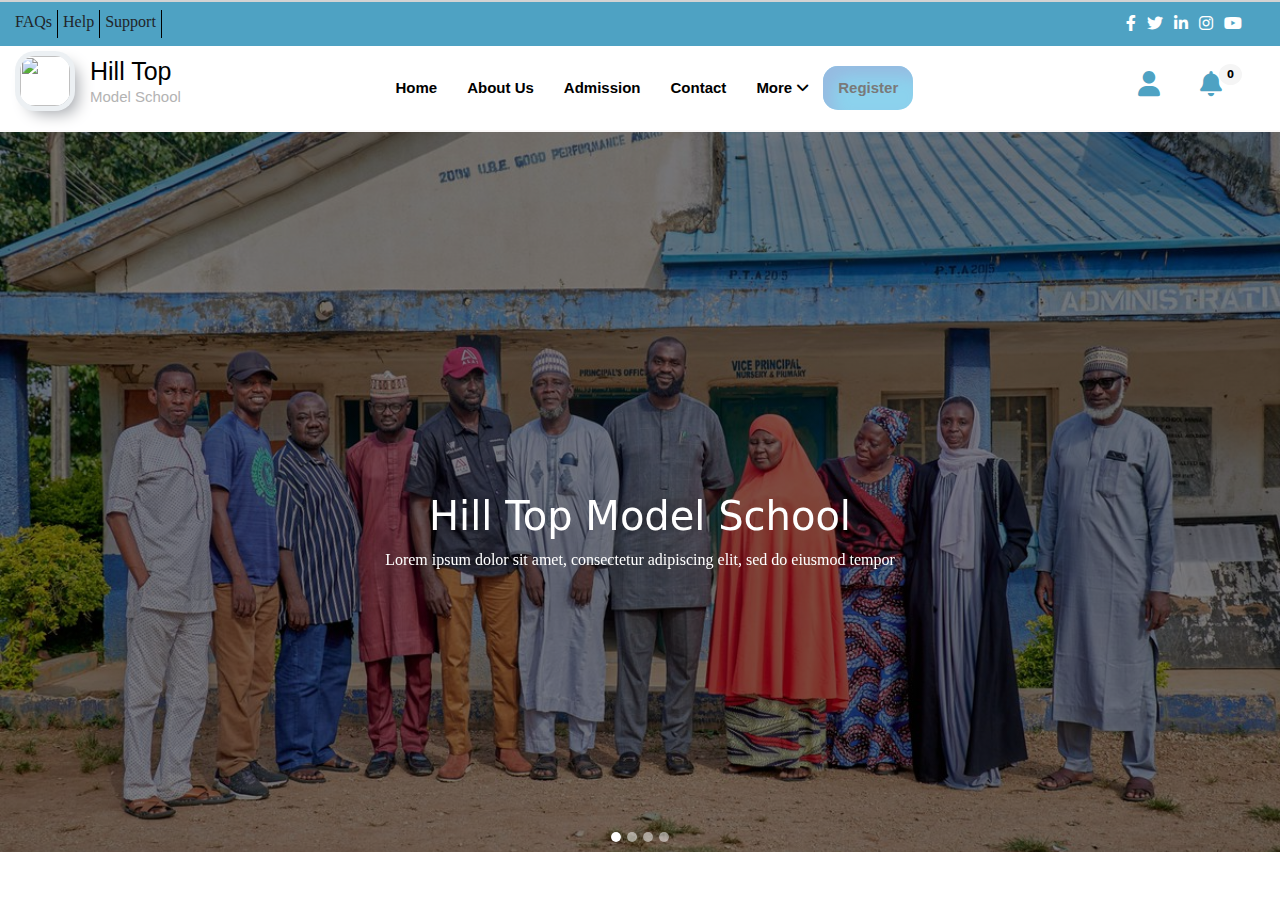
==== index.html @ 5f26319a "new commit" ====
<!DOCTYPE html>
<html lang="en">
  <head>
    <meta charset="UTF-8" />
    <meta name="viewport" content="width=device-width, initial-scale=1.0" />
    <link rel="stylesheet" href="./css/bootstrap.min.css">
    <link rel="stylesheet" href="./css/all.min.css">
    <link rel="stylesheet" href="./css/style.css" />

    <title>School Website</title>
  </head>
  <body>
    <body id="top">
        <div class="whole-container">
        <div class="header">
            <p>FAQs</p>
            <p>Help</p> 
            <p>Support</p>
            <div class="icons" style="float:right;">
                <i class="fa-brands fa-facebook-f"></i>
                <i class="fa-brands fa-twitter"></i>
                <i class="fa-brands fa-linkedin-in"></i>
                <i class="fa-brands fa-instagram"></i>
                <i class="fa-brands fa-youtube"></i>
                </div>
        </div>
        <nav id="main-nav-wrap">
            <label><img src="./img/images.jpeg" alt="">
               <div> 
                <h3>Hill Top</h3>
                <p>Model School</p>
            </div>
            </label>
            <div class="nav-links" Id="checkmenu">
                <ul>
                        <i class="fa fa-times" onclick ="hideMenu()"></i>          
                    <li class="current"><a href="#intro" class="smoothscroll">Home</a></li>
                    <li><a href="#about" class="smoothscroll">About Us</a></li>
                    <li><a href="#gallery" class="smoothscroll">Admission</a></li>
                        <li><a href="#contact" class="smoothscroll">Contact</a></li>
                        <div class="dropdown2">
                            <li><a href="#contact" class="smoothscroll">More<span><i class="fa-solid fa-angle-down"></i></span></a></li>
                            <div class="dropdown2-content">
                            <li><a href="#appointment" class="smoothscroll">Upades</a></li>
                            <li><a href="#department" class="smoothscroll">Academics</a></li>
                            <li><a href="#doctors" class="smoothscroll">Results</a></li>
                            </div>
                            </div>
                        <button class="register"><a href="./register.html">Register</a></button>
                </ul>
                </div>
                <div class="nav-icons">
                    <a href=""><i class="fa-solid fa-user"></i></a>
                    <a href="cart2.html"><i class="fa-solid fa-bell"></i>
                      <span class="notification">0</span>
                    </a>
                  </div>
            <i class="fa fa-bars" onclick ="showMenu()"></i>
        </nav>
    </div>

    <div id="carouselExampleIndicators" class="carousel slide" data-bs-ride="carousel">
        <div class="carousel-indicators">
			<button type="button" data-bs-target="#carouselExampleIndicators" data-bs-slide-to="0" class="active"
				aria-current="true" aria-label="Slide 1"></button>
			<button type="button" data-bs-target="#carouselExampleIndicators" data-bs-slide-to="1"
				aria-label="Slide 2"></button>
			<button type="button" data-bs-target="#carouselExampleIndicators" data-bs-slide-to="2"
				aria-label="Slide 3"></button>
			<button type="button" data-bs-target="#carouselExampleIndicators" data-bs-slide-to="3"
				aria-label="Slide 4"></button>
		</div>
        <div class="carousel-inner">
            <div class="carousel-item carousel-item1 active max-auto">
                <div class="carousel-text">
                    <h1>Hill Top Model School</h1>
                    <p>Lorem ipsum dolor sit amet, consectetur adipiscing elit, sed do eiusmod tempor</p>
                </div>
            </div>
            <div class="carousel-item carousel-item2">
                <div class="carousel-text">
                    <h1>Hill Top Model School</h1>
                    <p>Lorem ipsum dolor sit amet, consectetur adipiscing elit, sed do eiusmod tempor</p>
                </div>
            </div>
            <div class="carousel-item carousel-item3">
                <div class="carousel-text">
                    <h1>Hill Top Model School</h1>
                    <p>Lorem ipsum dolor sit amet, consectetur adipiscing elit, sed do eiusmod tempor</p>
                </div>
            </div>
            <div class="carousel-item carousel-item4">
                <div class="carousel-text">
                <h1>Hill Top Model School</h1>
                <p>Lorem ipsum dolor sit amet, consectetur adipiscing elit, sed do eiusmod tempor</p>
            </div>
            </div>
        </div>
    </div>
    
    <script src="./JS/script.js"></script>
    <script src="./JS/bootstrap.bundle.min.js"></script>
  </body>
</html>
---- css/style.css ----
* {
    margin: 0;
    padding: 0;
  }
  a {
    text-decoration: none;
  }
  button {
    cursor: pointer;
  }
  p {
    font-family: "Fraunces";
  }
  .whole-container {
    position: sticky;
    top: 0;
    z-index: 1;
  }
  .header {
    background-color: rgb(78, 162, 195);
    display: flex;
    padding-left: 10px;
    border-top: 2px solid lightgrey;
    justify-content: space-between;
  }
  .icons {
    flex: 1;
    text-align: right;
    padding: 10px 35px;
  }
  .icons i {
    padding: 0 3px;
    color: white;
  }
  .header p {
    border-right: 1px solid black;
    margin: 8px 0;
    padding: 0 5px;
  }
  nav {
    padding: 10px 20px 0 20px;
    background-color: #ffffff;
    display: flex;
    z-index: -1;
    justify-content: space-between;
    border-bottom: 2px solid rgba(249, 247, 247, 0.692);
  }
  .nav-icons a span {
    background-color: whitesmoke;
    padding: 5px 8px;
    border-radius: 50%;
    color: black;
    font-size: 10px;
    font-weight: 700;
    position: relative;
    top: -15px;
    left: -18px;
  }
  .nav-icons i {
    padding: 0 0 9px 15px;
    margin: 15px 10px;
    font-size: 25px;
    color: whitesmoke;
  }
  label {
    display: flex;
    gap: 20px;
  }
  label img {
    width: 50px;
    height: 50px;
    border-radius: 15px;
    box-shadow: 0 0 0 5px #ecf0f3, 8px 8px 15px #a7aaaf;
  }
  label h3 {
    color: black;
    font-size: 25px;
    font-family: "Segoe UI", Tahoma, Geneva, Verdana, sans-serif;
    margin: 0;
  }
  label p {
    color: #b3b3b3;
    font-size: 15px;
    margin: 0;
    padding: 0;
    font-family: "Gill Sans", "Gill Sans MT", Calibri, "Trebuchet MS", sans-serif;
  }
  .nav-links {
    padding: 20px 30px;
  }
  .nav-links ul {
    margin: 0;
    padding: 0 0px;
    display: flex;
  }
  .nav-links ul li {
    list-style: none;
    padding: 0px 15px;
  }
  .nav-links ul li a {
    text-decoration: none;
    color: black;
    font-family: "Trebuchet MS", "Lucida Sans Unicode", "Lucida Grande",
      "Lucida Sans", Arial, sans-serif;
    font-weight: 600;
    font-size: 15px;
    transition: all 0.5s;
    cursor: pointer;
  }
  .nav-links ul li a:hover {
    border-radius: 25px;
    box-shadow: inset 8px 8px 8px #cbced1, inset -8px -8px 8px #fff;
    color: black;
    padding: 8px 15px;
  }
  .nav-links ul li a .fa-angle-down {
    padding-left: 5px;
  }
  
  .dropdown2 {
    position: relative;
    display: inline-block;
  }
  
  .dropdown2-content {
    display: none;
    position: absolute;
    background-color: whitesmoke;
    min-width: 135px;
    box-shadow: 0px 8px 16px 0px rgba(0, 0, 0, 0.2);
    padding: 12px 0;
    z-index: 10;
  }
  .dropdown2-content li {
    border: none;
  }
  .dropdown2-content li:hover {
    background-color: rgb(236, 234, 234);
  }
  .nav-links ul .dropdown2-content li {
    padding: 8px;
  }
  .nav-links ul .dropdown2-content li a:hover {
    border-radius: 0;
    border: 0;
    box-shadow: none;
    padding: 0;
    margin: 0;
  }
  .dropdown2:hover .dropdown2-content {
    display: block;
  }
  
  .nav-links button {
    border: none;
    outline: none;
    padding: 10px 15px;
    margin: -10px 0 0 auto;
    border-radius: 15px;
    background-color: rgb(140, 210, 237);
    box-shadow: inset 10px 10px 15px #96bbe1;
    transition: all 0.5s;
  }
  .nav-links button a {
    font-weight: 700;
    font-family: "Segoe UI", Tahoma, Geneva, Verdana, sans-serif;
    color: #7a7979;
    text-align: center;
    text-decoration: none;
    font-size: 15px;
  }
  .nav-links button:hover {
    border-radius: 15px;
    box-shadow: inset 8px 8px 8px #cbced1, inset -8px -8px 8px #fff;
  }
  .nav-links button a:hover {
    color: black;
  }
  .nav-links ul li a.active {
    border-radius: 25px;
    box-shadow: inset 8px 8px 8px #cbced1, inset -8px -8px 8px #fff;
    color: black;
    padding: 8px 15px;
  }
  .nav-links button.active {
    border-radius: 25px;
    box-shadow: inset 8px 8px 8px #cbced1, inset -8px -8px 8px #fff;
    color: black;
    padding: 8px 15px;
  }
  .nav-links button a.active {
    color: black;
  }
  .nav-icons i{
    color: rgb(78, 162, 195);
  }
  nav .fa {
    display: none;
  }
  
  @media (max-width: 1000px) {
    nav {
      padding: 20px 20px 20px 0px;
      justify-content: space-between;
    }
    nav .fa {
      display: block;
      font-size: 30px;
      padding-right: 20px;
      cursor: pointer;
    }
    .fa-times {
      text-align: left;
    }
    .nav-icons img {
      padding: 0;
      border-left: none;
      margin: 13px 10px 0 10px;
    }
    .nav-links ul {
      display: block;
      text-align: center;
    }
    .nav-links ul li {
      padding: 15px 0;
    }
    .nav-links ul li a {
      font-size: 20px;
      cursor: pointer;
    }
    .nav-links {
      position: fixed;
      background: #edf1ff;
      height: 100vh;
      width: 50vw;
      top: 0;
      right: -500px;
      text-align: left;
      z-index: 2;
      transition: 1s;
      margin: 0;
      padding-bottom: 20px;
      justify-content: center;
    }
    label {
      margin-left: 20px;
    }
    label h3 {
      font-size: 17px;
    }
    .nav-links button {
      padding: 20px 25px;
      display: block;
      margin: 30px auto;
    }
    .nav-links button a {
      font-size: 20px;
      padding: 0 25px;
    }
    label h3 {
      font-size: 19px;
    }
    label img {
      width: 35px;
      height: 35px;
      border-radius: 10px;
      box-shadow: 0 0 2px #5f5f5f, 0 0 0 5px #ecf0f3, 8px 8px 15px #a7aaaf,
        -8px -8px 15px #fff;
    }
  }
  
  @media screen and (min-width: 285px) and (max-width: 361px) {
    .nav-icons a span {
      top: -59px;
      left: 70px;
    }
  }
  
  @media screen and (min-width: 250px) and (max-width: 284px) {
    .header p {
      padding: 0 3px;
      font-size: 10px;
    }
    .icons i {
      padding: 0 3px;
      font-size: 12px;
    }
    label img {
      width: 35px;
      height: 35px;
      border-radius: 10px;
      box-shadow: 0 0 2px #5f5f5f, 0 0 0 5px #ecf0f3, 8px 8px 15px #a7aaaf,
        -8px -8px 15px #fff;
    }
    .nav-icons {
      margin: 0 0 0 10px;
    }
    .nav-icons i {
      padding: 0 5px;
      margin: 0;
      font-size: 15px;
    }
    nav .fa {
      display: block;
      font-size: 20px;
      padding-right: 20px;
      cursor: pointer;
    }
  }

.carousel-indicators{
    margin-bottom: 0;
}
.carousel-item1{
    background: linear-gradient(rgb(0, 0, 0, 0.5),rgb(0, 0, 0, 0.5) ), url("../Img/F9Kc6JLXIAAjz4d.jpg") no-repeat center;
    background-size: cover;
    height: 80vh;
}
.carousel-item2{
    background:linear-gradient(rgb(0, 0, 0, 0.5),rgb(0, 0, 0, 0.5) ), url("../Img/IMG-20220224-WA0034.jpg") center;
    background-repeat: no-repeat;
    background-size: cover;
    height: 80vh;
}
.carousel-item3{
    background:linear-gradient(rgb(0, 0, 0, 0.5),rgb(0, 0, 0, 0.5) ), url("../Img/IMG_20220224_151132_849.jpeg") no-repeat center;
    background-size: cover;
    height: 80vh;
}
.carousel-item4{
    background:linear-gradient(rgb(0, 0, 0, 0.5),rgb(0, 0, 0, 0.5) ), url("../Img/images.jpeg") no-repeat center;
    background-size: cover;
    height: 80vh;
}
.carousel-text{
    display: flex;
    flex-direction: column;
    align-items: center;
    margin-top: 40vh;
    color: white;
}
.carousel-indicators [data-bs-target] {
    border-radius: 50% !important;
    width: 10px;
    height: 10px;
    transition: opacity .1s;
    background-color: white;
}
@media(max-width:500px){
    .carousel-item1{
        height: 100%;
        text-align: center;
    }
    .carousel-item2{
      height: 100%;
      text-align: center;
    }
    .carousel-item3{
      height: 100%;
      text-align: center;
    }
    .carousel-item4{
      height: 100%;
      text-align: center;
    }
    .carousel-text{
      margin: 20vh 0 20vh 0;
    }
}
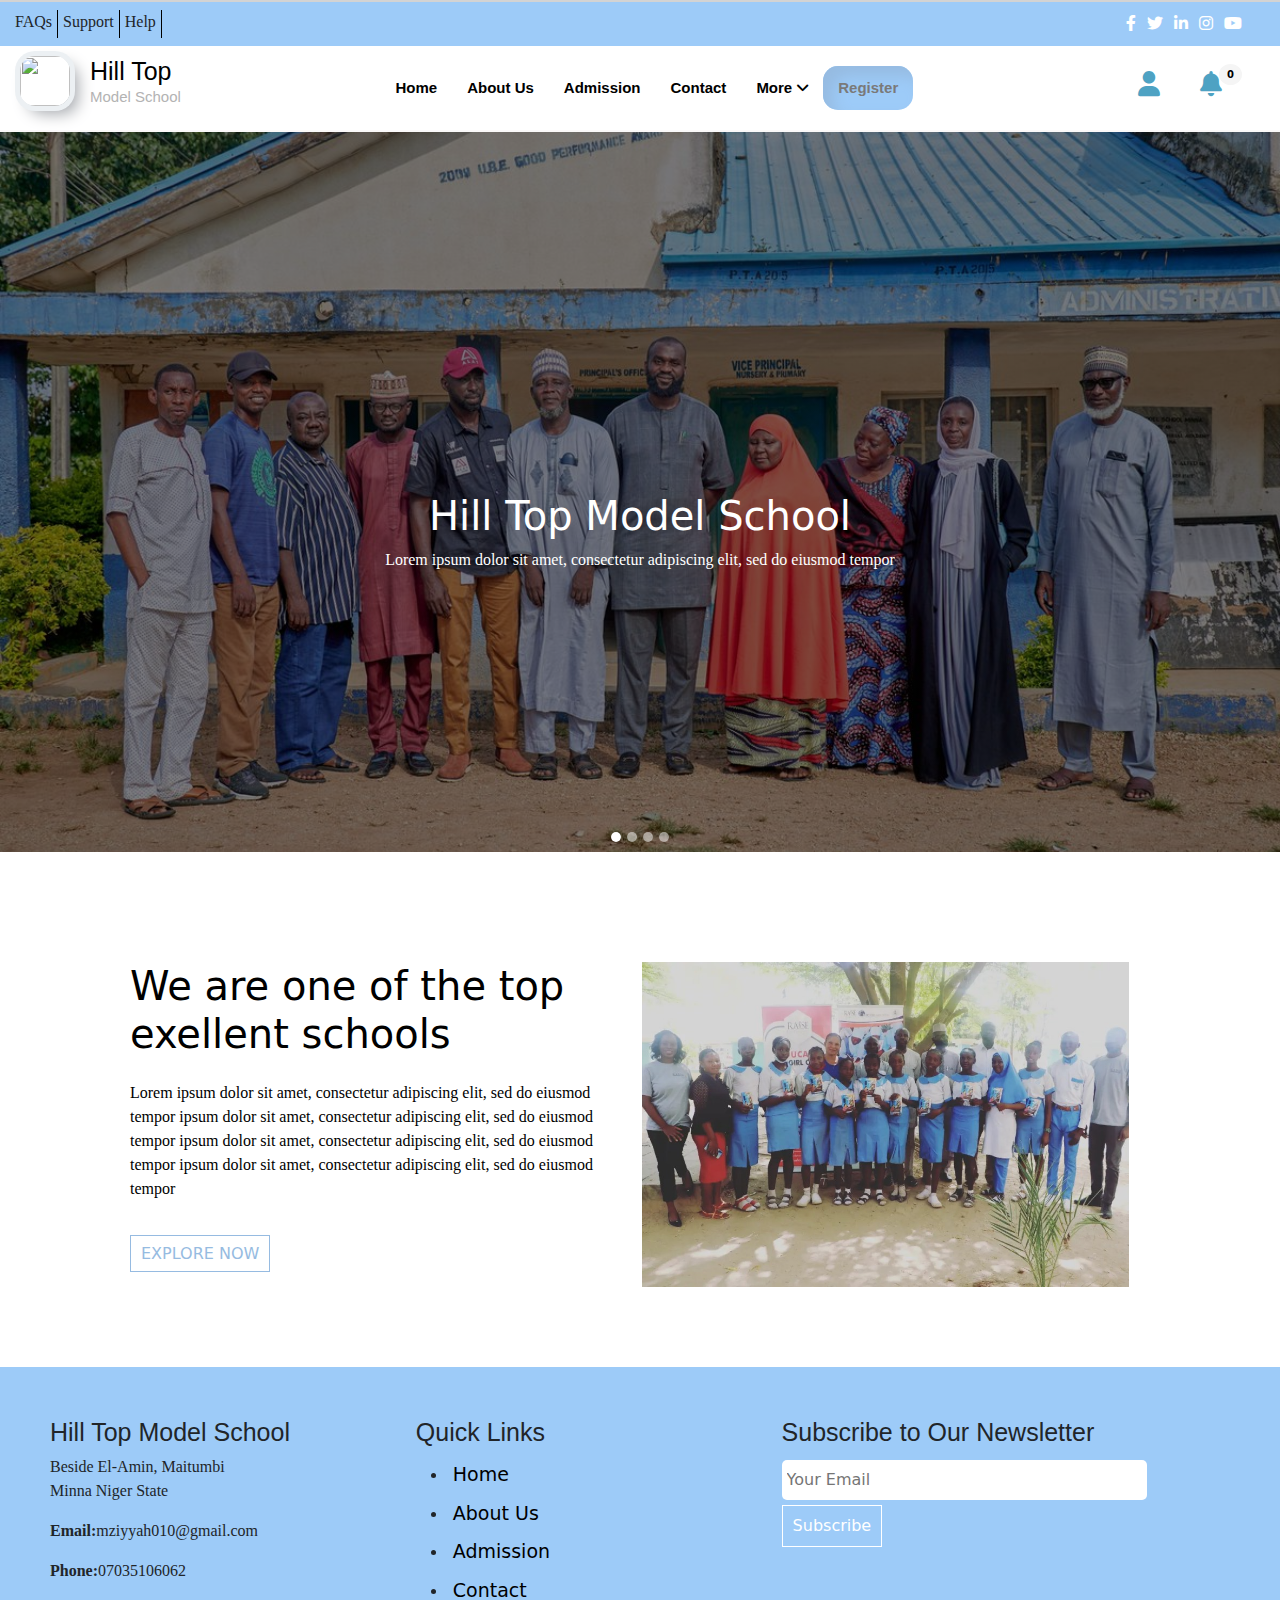
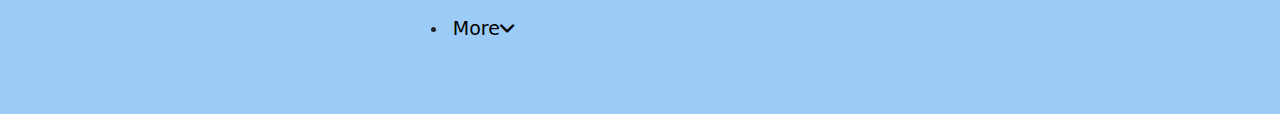
==== commit 15b9d9e4: "updated" ====
--- a/index.html
+++ b/index.html
@@ -14,8 +14,8 @@
         <div class="whole-container">
         <div class="header">
             <p>FAQs</p>
+            <p>Support</p>
             <p>Help</p> 
-            <p>Support</p>
             <div class="icons" style="float:right;">
                 <i class="fa-brands fa-facebook-f"></i>
                 <i class="fa-brands fa-twitter"></i>
@@ -33,21 +33,21 @@
             </label>
             <div class="nav-links" Id="checkmenu">
                 <ul>
-                        <i class="fa fa-times" onclick ="hideMenu()"></i>          
-                    <li class="current"><a href="#intro" class="smoothscroll">Home</a></li>
-                    <li><a href="#about" class="smoothscroll">About Us</a></li>
-                    <li><a href="#gallery" class="smoothscroll">Admission</a></li>
-                        <li><a href="#contact" class="smoothscroll">Contact</a></li>
-                        <div class="dropdown2">
-                            <li><a href="#contact" class="smoothscroll">More<span><i class="fa-solid fa-angle-down"></i></span></a></li>
-                            <div class="dropdown2-content">
-                            <li><a href="#appointment" class="smoothscroll">Upades</a></li>
-                            <li><a href="#department" class="smoothscroll">Academics</a></li>
-                            <li><a href="#doctors" class="smoothscroll">Results</a></li>
-                            </div>
-                            </div>
-                        <button class="register"><a href="./register.html">Register</a></button>
-                </ul>
+                    <i class="fa fa-times" onclick ="hideMenu()"></i>          
+                <li class="current"><a href="./index.html">Home</a></li>
+                <li><a href="./about.html">About Us</a></li>
+                <li><a href="#gallery">Admission</a></li>
+                    <li><a href="#contact">Contact</a></li>
+                    <div class="dropdown2">
+                        <li><a href="#contact">More<span><i class="fa-solid fa-angle-down"></i></span></a></li>
+                        <div class="dropdown2-content">
+                        <li><a href="#appointment">Upades</a></li>
+                        <li><a href="#department">Academics</a></li>
+                        <li><a href="#doctors">Results</a></li>
+                        </div>
+                        </div>
+                    <button class="register"><a href="./register.html">Register</a></button>
+            </ul>
                 </div>
                 <div class="nav-icons">
                     <a href=""><i class="fa-solid fa-user"></i></a>
@@ -97,7 +97,55 @@
             </div>
         </div>
     </div>
+
+            <!-------- about us content -------->
+    <div class="about-us">
+		<div class="about-col">
+			<h1>We are one of the top exellent schools</h1>
+			<p>Lorem ipsum dolor sit amet, consectetur adipiscing elit, sed do eiusmod tempor
+                ipsum dolor sit amet, consectetur adipiscing elit, sed do eiusmod tempor
+                ipsum dolor sit amet, consectetur adipiscing elit, sed do eiusmod tempor
+                ipsum dolor sit amet, consectetur adipiscing elit, sed do eiusmod tempor
+            </p>
+			<a href="" class="blue-btn">EXPLORE NOW</a>
+		</div>
+		<div class="about-col">
+			<img src="./Img/IMG_20220224_151132_849.jpeg">
+		</div>
+</div>
     
+    <!------------ Footer ------------>
+<section class="footer">
+    <div class="footer-row">
+        <h2>Hill Top Model School</h2>
+        <p>Beside El-Amin, Maitumbi <br> Minna Niger State</p>
+        <p><span>Email:</span>mziyyah010@gmail.com</p>
+        <p><span>Phone:</span>07035106062</p>
+    </div>
+    <div class="footer-row">
+        <h2>Quick Links</h2>
+        <ul>         
+        <li class="current"><a href="./index.html">Home</a></li>
+        <li><a href="./about.html">About Us</a></li>
+        <li><a href="#gallery">Admission</a></li>
+            <li><a href="#contact">Contact</a></li>
+            <div class="dropdown2">
+                <li><a href="#contact">More<span><i class="fa-solid fa-angle-down"></i></span></a></li>
+                <div class="dropdown2-content">
+                <li><a href="#appointment">Upades</a></li>
+                <li><a href="#department">Academics</a></li>
+                <li><a href="#doctors">Results</a></li>
+                </div>
+                </div>
+    </ul>
+    </div>
+    <div class="footer-row">
+        <h2>Subscribe to Our Newsletter</h2>
+        <input type="text" name="email" placeholder="Your Email"><br>
+        <button class="white-btn">Subscribe</button>
+        </div>
+</section>
+
     <script src="./JS/script.js"></script>
     <script src="./JS/bootstrap.bundle.min.js"></script>
   </body>
--- a/css/style.css
+++ b/css/style.css
@@ -1,369 +1,553 @@
 * {
+  margin: 0;
+  padding: 0;
+}
+a {
+  text-decoration: none;
+}
+button {
+  cursor: pointer;
+}
+p {
+  font-family: "Fraunces";
+}
+.whole-container {
+  position: sticky;
+  top: 0;
+  z-index: 1;
+}
+.header {
+  background-color: #9dcbf8;
+  display: flex;
+  padding-left: 10px;
+  border-top: 2px solid lightgrey;
+  justify-content: space-between;
+}
+.icons {
+  flex: 1;
+  text-align: right;
+  padding: 10px 35px;
+}
+.icons i {
+  padding: 0 3px;
+  color: white;
+}
+.header p {
+  border-right: 1px solid black;
+  margin: 8px 0;
+  padding: 0 5px;
+}
+nav {
+  padding: 10px 20px 0 20px;
+  background-color: #ffffff;
+  display: flex;
+  z-index: -1;
+  justify-content: space-between;
+  border-bottom: 2px solid rgba(249, 247, 247, 0.692);
+}
+.nav-icons a span {
+  background-color: whitesmoke;
+  padding: 5px 8px;
+  border-radius: 50%;
+  color: black;
+  font-size: 10px;
+  font-weight: 700;
+  position: relative;
+  top: -15px;
+  left: -18px;
+}
+.nav-icons i {
+  padding: 0 0 9px 15px;
+  margin: 15px 10px;
+  font-size: 25px;
+  color: whitesmoke;
+}
+label {
+  display: flex;
+  gap: 20px;
+}
+label img {
+  width: 50px;
+  height: 50px;
+  border-radius: 15px;
+  box-shadow: 0 0 0 5px #ecf0f3, 8px 8px 15px #a7aaaf;
+}
+label h3 {
+  color: black;
+  font-size: 25px;
+  font-family: "Segoe UI", Tahoma, Geneva, Verdana, sans-serif;
+  margin: 0;
+}
+label p {
+  color: #b3b3b3;
+  font-size: 15px;
+  margin: 0;
+  padding: 0;
+  font-size: 15px;
+  font-family: "Gill Sans", "Gill Sans MT", Calibri, "Trebuchet MS", sans-serif;
+}
+.nav-links {
+  padding: 20px 30px;
+}
+.nav-links ul {
+  margin: 0;
+  padding: 0 0px;
+  display: flex;
+}
+.nav-links ul li {
+  list-style: none;
+  padding: 0px 15px;
+}
+.nav-links ul li a {
+  text-decoration: none;
+  color: black;
+  font-family: "Trebuchet MS", "Lucida Sans Unicode", "Lucida Grande",
+    "Lucida Sans", Arial, sans-serif;
+  font-weight: 600;
+  font-size: 15px;
+  transition: all 0.5s;
+  cursor: pointer;
+}
+.nav-links ul li a:hover {
+  border-radius: 25px;
+  box-shadow: inset 8px 8px 8px #cbced1, inset -8px -8px 8px #fff;
+  color: black;
+  padding: 8px 15px;
+}
+.nav-links ul li a .fa-angle-down {
+  padding-left: 5px;
+}
+
+.dropdown2 {
+  position: relative;
+  display: inline-block;
+}
+
+.dropdown2-content {
+  display: none;
+  position: absolute;
+  background-color: whitesmoke;
+  min-width: 135px;
+  box-shadow: 0px 8px 16px 0px rgba(0, 0, 0, 0.2);
+  padding: 12px 0;
+  z-index: 10;
+}
+.dropdown2-content li {
+  border: none;
+}
+.dropdown2-content li:hover {
+  background-color: rgb(236, 234, 234);
+}
+.nav-links ul .dropdown2-content li {
+  padding: 8px;
+}
+.nav-links ul .dropdown2-content li a:hover {
+  border-radius: 0;
+  border: 0;
+  box-shadow: none;
+  padding: 0;
+  margin: 0;
+}
+.dropdown2:hover .dropdown2-content {
+  display: block;
+}
+
+.nav-links button {
+  border: none;
+  outline: none;
+  padding: 10px 15px;
+  margin: -10px 0 0 auto;
+  border-radius: 15px;
+  background-color: #9dcbf8;
+  box-shadow: inset 10px 10px 15px #96bbe1;
+  transition: all 0.5s;
+}
+.nav-links button a {
+  font-weight: 700;
+  font-family: "Segoe UI", Tahoma, Geneva, Verdana, sans-serif;
+  color: #7a7979;
+  text-align: center;
+  text-decoration: none;
+  font-size: 15px;
+}
+.nav-links button:hover {
+  border-radius: 15px;
+  background-color: transparent;
+  box-shadow: inset 8px 8px 8px #cbced1, inset -8px -8px 8px #fff;
+}
+.nav-links button a:hover {
+  color: black;
+}
+.nav-links ul li a.active {
+  border-radius: 25px;
+  box-shadow: inset 8px 8px 8px #cbced1, inset -8px -8px 8px #fff;
+  color: black;
+  padding: 8px 15px;
+}
+.nav-links button.active {
+  border-radius: 25px;
+  box-shadow: inset 8px 8px 8px #cbced1, inset -8px -8px 8px #fff;
+  color: black;
+  padding: 8px 15px;
+}
+.nav-links button a.active {
+  color: black;
+}
+.nav-icons i {
+  color: rgb(78, 162, 195);
+}
+nav .fa {
+  display: none;
+}
+
+@media (max-width: 1000px) {
+  nav {
+    padding: 20px 20px 20px 0px;
+    justify-content: space-between;
+  }
+  nav .fa {
+    display: block;
+    font-size: 30px;
+    padding-right: 20px;
+    cursor: pointer;
+  }
+  .fa-times {
+    text-align: left;
+  }
+  .nav-icons img {
+    padding: 0;
+    border-left: none;
+    margin: 13px 10px 0 10px;
+  }
+  .nav-links ul {
+    display: block;
+    text-align: center;
+  }
+  .nav-links ul li {
+    padding: 15px 0;
+  }
+  .nav-links ul li a {
+    font-size: 20px;
+    cursor: pointer;
+  }
+  .nav-links {
+    position: fixed;
+    background: #edf1ff;
+    height: 100vh;
+    width: 50vw;
+    top: 0;
+    right: -500px;
+    text-align: left;
+    z-index: 2;
+    transition: 1s;
     margin: 0;
-    padding: 0;
-  }
-  a {
-    text-decoration: none;
-  }
-  button {
-    cursor: pointer;
-  }
-  p {
-    font-family: "Fraunces";
-  }
-  .whole-container {
-    position: sticky;
-    top: 0;
-    z-index: 1;
-  }
-  .header {
-    background-color: rgb(78, 162, 195);
-    display: flex;
-    padding-left: 10px;
-    border-top: 2px solid lightgrey;
-    justify-content: space-between;
-  }
-  .icons {
-    flex: 1;
-    text-align: right;
-    padding: 10px 35px;
+    padding-bottom: 20px;
+    justify-content: center;
+  }
+  label p {
+    font-size: 15px;
+  }
+  label {
+    margin-left: 20px;
+  }
+  label h3 {
+    font-size: 17px;
+  }
+  .nav-links button {
+    padding: 20px 25px;
+    display: block;
+    margin: 30px auto;
+  }
+  .nav-links button a {
+    font-size: 20px;
+    padding: 0 25px;
+  }
+  label img {
+    width: 35px;
+    height: 35px;
+    border-radius: 10px;
+    box-shadow: 0 0 2px #5f5f5f, 0 0 0 5px #ecf0f3, 8px 8px 15px #a7aaaf,
+      -8px -8px 15px #fff;
+  }
+}
+
+@media screen and (min-width: 285px) and (max-width: 361px) {
+  .nav-icons a span {
+    top: -59px;
+    left: 70px;
+  }
+  label p {
+    font-size: 15px;
+  }
+}
+
+@media screen and (min-width: 250px) and (max-width: 284px) {
+  .header p {
+    padding: 0 3px;
+    font-size: 10px;
+  }
+  label p {
+    font-size: 15px;
   }
   .icons i {
     padding: 0 3px;
-    color: white;
-  }
-  .header p {
-    border-right: 1px solid black;
-    margin: 8px 0;
+    font-size: 12px;
+  }
+  label img {
+    width: 35px;
+    height: 35px;
+    border-radius: 10px;
+    box-shadow: 0 0 2px #5f5f5f, 0 0 0 5px #ecf0f3, 8px 8px 15px #a7aaaf,
+      -8px -8px 15px #fff;
+  }
+  .nav-icons {
+    margin: 0 0 0 10px;
+  }
+  .nav-icons i {
     padding: 0 5px;
-  }
-  nav {
-    padding: 10px 20px 0 20px;
-    background-color: #ffffff;
-    display: flex;
-    z-index: -1;
-    justify-content: space-between;
-    border-bottom: 2px solid rgba(249, 247, 247, 0.692);
-  }
-  .nav-icons a span {
-    background-color: whitesmoke;
-    padding: 5px 8px;
-    border-radius: 50%;
-    color: black;
-    font-size: 10px;
-    font-weight: 700;
-    position: relative;
-    top: -15px;
-    left: -18px;
-  }
-  .nav-icons i {
-    padding: 0 0 9px 15px;
-    margin: 15px 10px;
-    font-size: 25px;
-    color: whitesmoke;
-  }
-  label {
-    display: flex;
-    gap: 20px;
-  }
-  label img {
-    width: 50px;
-    height: 50px;
-    border-radius: 15px;
-    box-shadow: 0 0 0 5px #ecf0f3, 8px 8px 15px #a7aaaf;
-  }
-  label h3 {
-    color: black;
-    font-size: 25px;
-    font-family: "Segoe UI", Tahoma, Geneva, Verdana, sans-serif;
     margin: 0;
-  }
-  label p {
-    color: #b3b3b3;
     font-size: 15px;
-    margin: 0;
-    padding: 0;
-    font-family: "Gill Sans", "Gill Sans MT", Calibri, "Trebuchet MS", sans-serif;
-  }
-  .nav-links {
-    padding: 20px 30px;
-  }
-  .nav-links ul {
-    margin: 0;
-    padding: 0 0px;
-    display: flex;
-  }
-  .nav-links ul li {
-    list-style: none;
-    padding: 0px 15px;
-  }
-  .nav-links ul li a {
-    text-decoration: none;
-    color: black;
-    font-family: "Trebuchet MS", "Lucida Sans Unicode", "Lucida Grande",
-      "Lucida Sans", Arial, sans-serif;
-    font-weight: 600;
-    font-size: 15px;
-    transition: all 0.5s;
+  }
+  nav .fa {
+    display: block;
+    font-size: 20px;
+    padding-right: 20px;
     cursor: pointer;
   }
-  .nav-links ul li a:hover {
-    border-radius: 25px;
-    box-shadow: inset 8px 8px 8px #cbced1, inset -8px -8px 8px #fff;
-    color: black;
-    padding: 8px 15px;
-  }
-  .nav-links ul li a .fa-angle-down {
-    padding-left: 5px;
-  }
-  
-  .dropdown2 {
-    position: relative;
-    display: inline-block;
-  }
-  
-  .dropdown2-content {
-    display: none;
-    position: absolute;
-    background-color: whitesmoke;
-    min-width: 135px;
-    box-shadow: 0px 8px 16px 0px rgba(0, 0, 0, 0.2);
-    padding: 12px 0;
-    z-index: 10;
-  }
-  .dropdown2-content li {
-    border: none;
-  }
-  .dropdown2-content li:hover {
-    background-color: rgb(236, 234, 234);
-  }
-  .nav-links ul .dropdown2-content li {
-    padding: 8px;
-  }
-  .nav-links ul .dropdown2-content li a:hover {
-    border-radius: 0;
-    border: 0;
-    box-shadow: none;
-    padding: 0;
-    margin: 0;
-  }
-  .dropdown2:hover .dropdown2-content {
-    display: block;
-  }
-  
-  .nav-links button {
-    border: none;
-    outline: none;
-    padding: 10px 15px;
-    margin: -10px 0 0 auto;
-    border-radius: 15px;
-    background-color: rgb(140, 210, 237);
-    box-shadow: inset 10px 10px 15px #96bbe1;
-    transition: all 0.5s;
-  }
-  .nav-links button a {
-    font-weight: 700;
-    font-family: "Segoe UI", Tahoma, Geneva, Verdana, sans-serif;
-    color: #7a7979;
+}
+
+.carousel-indicators {
+  margin-bottom: 0;
+}
+.carousel-item1 {
+  background: linear-gradient(rgb(0, 0, 0, 0.5), rgb(0, 0, 0, 0.5)),
+    url("../Img/F9Kc6JLXIAAjz4d.jpg") no-repeat center;
+  background-size: cover;
+  height: 80vh;
+}
+.carousel-item2 {
+  background: linear-gradient(rgb(0, 0, 0, 0.5), rgb(0, 0, 0, 0.5)),
+    url("../Img/IMG-20220224-WA0034.jpg") center;
+  background-repeat: no-repeat;
+  background-size: cover;
+  height: 80vh;
+}
+.carousel-item3 {
+  background: linear-gradient(rgb(0, 0, 0, 0.5), rgb(0, 0, 0, 0.5)),
+    url("../Img/IMG_20220224_151132_849.jpeg") no-repeat center;
+  background-size: cover;
+  height: 80vh;
+}
+.carousel-item4 {
+  background: linear-gradient(rgb(0, 0, 0, 0.5), rgb(0, 0, 0, 0.5)),
+    url("../Img/images.jpeg") no-repeat center;
+  background-size: cover;
+  height: 80vh;
+}
+.carousel-text {
+  display: flex;
+  flex-direction: column;
+  align-items: center;
+  margin-top: 40vh;
+  color: white;
+}
+.carousel-indicators [data-bs-target] {
+  border-radius: 50% !important;
+  width: 10px;
+  height: 10px;
+  transition: opacity 0.1s;
+  background-color: white;
+}
+@media (max-width: 500px) {
+  .carousel-item1 {
+    height: 100%;
     text-align: center;
-    text-decoration: none;
-    font-size: 15px;
-  }
-  .nav-links button:hover {
-    border-radius: 15px;
-    box-shadow: inset 8px 8px 8px #cbced1, inset -8px -8px 8px #fff;
-  }
-  .nav-links button a:hover {
-    color: black;
-  }
-  .nav-links ul li a.active {
-    border-radius: 25px;
-    box-shadow: inset 8px 8px 8px #cbced1, inset -8px -8px 8px #fff;
-    color: black;
-    padding: 8px 15px;
-  }
-  .nav-links button.active {
-    border-radius: 25px;
-    box-shadow: inset 8px 8px 8px #cbced1, inset -8px -8px 8px #fff;
-    color: black;
-    padding: 8px 15px;
-  }
-  .nav-links button a.active {
-    color: black;
-  }
-  .nav-icons i{
-    color: rgb(78, 162, 195);
-  }
-  nav .fa {
-    display: none;
-  }
-  
-  @media (max-width: 1000px) {
-    nav {
-      padding: 20px 20px 20px 0px;
-      justify-content: space-between;
-    }
-    nav .fa {
-      display: block;
-      font-size: 30px;
-      padding-right: 20px;
-      cursor: pointer;
-    }
-    .fa-times {
-      text-align: left;
-    }
-    .nav-icons img {
-      padding: 0;
-      border-left: none;
-      margin: 13px 10px 0 10px;
-    }
-    .nav-links ul {
-      display: block;
-      text-align: center;
-    }
-    .nav-links ul li {
-      padding: 15px 0;
-    }
-    .nav-links ul li a {
-      font-size: 20px;
-      cursor: pointer;
-    }
-    .nav-links {
-      position: fixed;
-      background: #edf1ff;
-      height: 100vh;
-      width: 50vw;
-      top: 0;
-      right: -500px;
-      text-align: left;
-      z-index: 2;
-      transition: 1s;
-      margin: 0;
-      padding-bottom: 20px;
-      justify-content: center;
-    }
-    label {
-      margin-left: 20px;
-    }
-    label h3 {
-      font-size: 17px;
-    }
-    .nav-links button {
-      padding: 20px 25px;
-      display: block;
-      margin: 30px auto;
-    }
-    .nav-links button a {
-      font-size: 20px;
-      padding: 0 25px;
-    }
-    label h3 {
-      font-size: 19px;
-    }
-    label img {
-      width: 35px;
-      height: 35px;
-      border-radius: 10px;
-      box-shadow: 0 0 2px #5f5f5f, 0 0 0 5px #ecf0f3, 8px 8px 15px #a7aaaf,
-        -8px -8px 15px #fff;
-    }
-  }
-  
-  @media screen and (min-width: 285px) and (max-width: 361px) {
-    .nav-icons a span {
-      top: -59px;
-      left: 70px;
-    }
-  }
-  
-  @media screen and (min-width: 250px) and (max-width: 284px) {
-    .header p {
-      padding: 0 3px;
-      font-size: 10px;
-    }
-    .icons i {
-      padding: 0 3px;
-      font-size: 12px;
-    }
-    label img {
-      width: 35px;
-      height: 35px;
-      border-radius: 10px;
-      box-shadow: 0 0 2px #5f5f5f, 0 0 0 5px #ecf0f3, 8px 8px 15px #a7aaaf,
-        -8px -8px 15px #fff;
-    }
-    .nav-icons {
-      margin: 0 0 0 10px;
-    }
-    .nav-icons i {
-      padding: 0 5px;
-      margin: 0;
-      font-size: 15px;
-    }
-    nav .fa {
-      display: block;
-      font-size: 20px;
-      padding-right: 20px;
-      cursor: pointer;
-    }
-  }
-
-.carousel-indicators{
-    margin-bottom: 0;
-}
-.carousel-item1{
-    background: linear-gradient(rgb(0, 0, 0, 0.5),rgb(0, 0, 0, 0.5) ), url("../Img/F9Kc6JLXIAAjz4d.jpg") no-repeat center;
-    background-size: cover;
-    height: 80vh;
-}
-.carousel-item2{
-    background:linear-gradient(rgb(0, 0, 0, 0.5),rgb(0, 0, 0, 0.5) ), url("../Img/IMG-20220224-WA0034.jpg") center;
-    background-repeat: no-repeat;
-    background-size: cover;
-    height: 80vh;
-}
-.carousel-item3{
-    background:linear-gradient(rgb(0, 0, 0, 0.5),rgb(0, 0, 0, 0.5) ), url("../Img/IMG_20220224_151132_849.jpeg") no-repeat center;
-    background-size: cover;
-    height: 80vh;
-}
-.carousel-item4{
-    background:linear-gradient(rgb(0, 0, 0, 0.5),rgb(0, 0, 0, 0.5) ), url("../Img/images.jpeg") no-repeat center;
-    background-size: cover;
-    height: 80vh;
-}
-.carousel-text{
-    display: flex;
+  }
+  .carousel-item2 {
+    height: 100%;
+    text-align: center;
+  }
+  .carousel-item3 {
+    height: 100%;
+    text-align: center;
+  }
+  .carousel-item4 {
+    height: 100%;
+    text-align: center;
+  }
+  .carousel-text {
+    margin: 20vh 0 20vh 0;
+  }
+}
+
+/*      About Us       */
+.sub-header {
+  height: 40vh;
+  width: 100%;
+  background-image: linear-gradient(rgba(4, 9, 30, 0.7), rgba(4, 9, 30, 0.7)),
+    url(../Img/images.jpeg);
+  background-position: center;
+  background-size: cover;
+}
+.sub-header h1 {
+  padding: 50px 0;
+  color: white;
+  text-align: center;
+}
+.about-us {
+  width: 80%;
+  display: flex;
+  margin: auto;
+  padding-top: 80px;
+  padding-bottom: 50px;
+  color: black;
+  gap: 20px;
+}
+.about-col {
+  flex-basis: 48%;
+  padding: 30px 2px;
+}
+.about-col img {
+  width: 100%;
+}
+.about-col h1 {
+  padding-top: 0;
+  color: black;
+}
+.about-col p {
+  padding: 15px 0 25px;
+}
+.blue-btn {
+  border: 1px solid #96bbe1;
+  background: transparent;
+  color: #96bbe1;
+  padding: 8px 10px;
+}
+.blue-btn:hover {
+  color: white;
+}
+@media (max-width: 700px) {
+  .about-us {
     flex-direction: column;
-    align-items: center;
-    margin-top: 40vh;
-    color: white;
-}
-.carousel-indicators [data-bs-target] {
-    border-radius: 50% !important;
-    width: 10px;
-    height: 10px;
-    transition: opacity .1s;
-    background-color: white;
-}
-@media(max-width:500px){
-    .carousel-item1{
-        height: 100%;
-        text-align: center;
-    }
-    .carousel-item2{
-      height: 100%;
-      text-align: center;
-    }
-    .carousel-item3{
-      height: 100%;
-      text-align: center;
-    }
-    .carousel-item4{
-      height: 100%;
-      text-align: center;
-    }
-    .carousel-text{
-      margin: 20vh 0 20vh 0;
-    }
-}+  }
+}
+
+/*        Classes         */
+.classes {
+  text-align: center;
+}
+.classes-row {
+  display: flex;
+  margin: 20px 50px;
+}
+.classes h1 {
+  font-size: 36px;
+  font-weight: 600;
+}
+.classes p {
+  color: #777;
+  font-size: 14px;
+  font-weight: 300;
+  line-height: 22px;
+  padding: 10px;
+}
+.classes-row {
+  margin-top: 5px;
+  display: flex;
+  justify-content: space-between;
+}
+
+.classes-col {
+  flex-basis: 32%;
+  background: #9dcbf8;
+  border-radius: 10px;
+  margin-bottom: 5%;
+  padding: 20px 12px;
+  box-sizing: border-box;
+  transition: 0.5s;
+}
+.classes-col h3 {
+  text-align: center;
+  font-weight: 600;
+  margin: 10px 0;
+}
+.classes-col:hover {
+  box-shadow: 0 0 30px 0px rgba(0, 0, 0, 0.5);
+}
+@media (max-width: 700px) {
+  .classes-row {
+    flex-direction: column;
+  }
+}
+
+/*             Footer          */
+.footer {
+  display: flex;
+  padding: 50px;
+  background-color: #9dcbf8;
+}
+.footer-row {
+  flex-basis: 31%;
+}
+.footer-row h2 {
+  font-size: 25px;
+  font-family: "Trebuchet MS", "Lucida Sans Unicode", "Lucida Grande",
+    "Lucida Sans", Arial, sans-serif;
+}
+.footer-row ul li {
+  padding: 5px;
+}
+.footer-row p {
+  padding: 0px;
+}
+.footer-row p span {
+  font-style: bold;
+  font-weight: 700;
+}
+.white-btn {
+  border: 1px solid white;
+  background: transparent;
+  color: white;
+  padding: 8px 10px;
+}
+.footer-row ul li a {
+  text-decoration: none;
+  color: black;
+  font-size: 19px;
+}
+.footer input {
+  width: 100%;
+  height: 10px;
+  padding: 20px 5px;
+  margin: 5px 0;
+  border: none;
+  outline: none;
+  border-radius: 5px;
+}
+
+.footer input:focus {
+  outline: none;
+}
+
+@media screen and (min-width: 270px) and (max-width: 500px) {
+  .footer {
+    flex-direction: column;
+  }
+  .footer-row h2 {
+    font-size: 30px;
+  }
+  .footer-row {
+    flex-basis: 31%;
+    margin: 20px 0;
+  }
+}
+
+@media screen and (min-width: 500px) and (max-width: 970px) {
+  .footer-row {
+    flex-basis: 35%;
+  }
+  .footer-row ul li {
+    padding: 5px;
+    margin-left: 30px;
+  }
+}
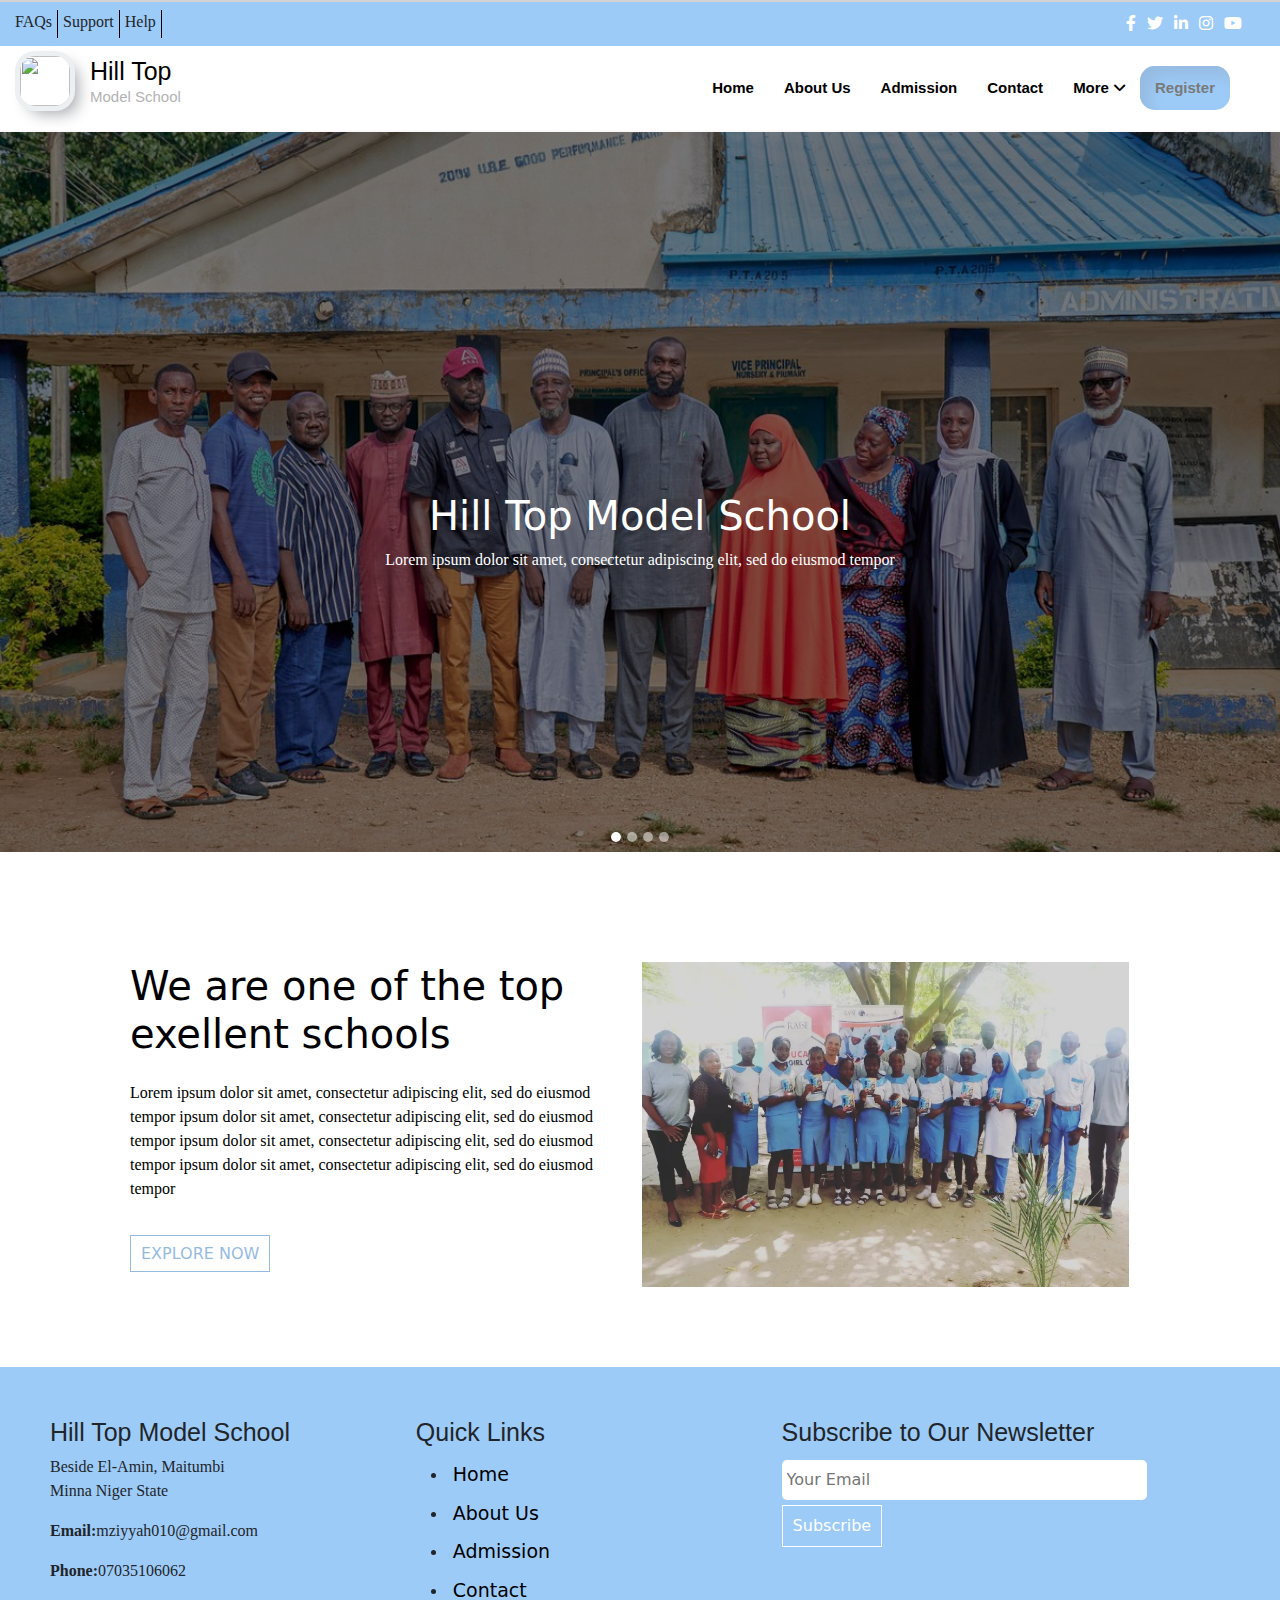
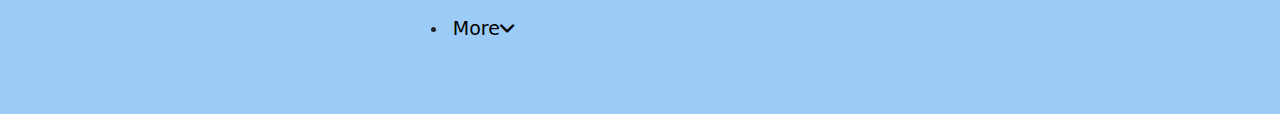
==== commit f7f754cf: "updated" ====
--- a/index.html
+++ b/index.html
@@ -49,12 +49,6 @@
                     <button class="register"><a href="./register.html">Register</a></button>
             </ul>
                 </div>
-                <div class="nav-icons">
-                    <a href=""><i class="fa-solid fa-user"></i></a>
-                    <a href="cart2.html"><i class="fa-solid fa-bell"></i>
-                      <span class="notification">0</span>
-                    </a>
-                  </div>
             <i class="fa fa-bars" onclick ="showMenu()"></i>
         </nav>
     </div>
--- a/css/style.css
+++ b/css/style.css
@@ -44,23 +44,6 @@
   z-index: -1;
   justify-content: space-between;
   border-bottom: 2px solid rgba(249, 247, 247, 0.692);
-}
-.nav-icons a span {
-  background-color: whitesmoke;
-  padding: 5px 8px;
-  border-radius: 50%;
-  color: black;
-  font-size: 10px;
-  font-weight: 700;
-  position: relative;
-  top: -15px;
-  left: -18px;
-}
-.nav-icons i {
-  padding: 0 0 9px 15px;
-  margin: 15px 10px;
-  font-size: 25px;
-  color: whitesmoke;
 }
 label {
   display: flex;
@@ -193,9 +176,6 @@
 .nav-links button a.active {
   color: black;
 }
-.nav-icons i {
-  color: rgb(78, 162, 195);
-}
 nav .fa {
   display: none;
 }
@@ -213,11 +193,6 @@
   }
   .fa-times {
     text-align: left;
-  }
-  .nav-icons img {
-    padding: 0;
-    border-left: none;
-    margin: 13px 10px 0 10px;
   }
   .nav-links ul {
     display: block;
@@ -272,10 +247,6 @@
 }
 
 @media screen and (min-width: 285px) and (max-width: 361px) {
-  .nav-icons a span {
-    top: -59px;
-    left: 70px;
-  }
   label p {
     font-size: 15px;
   }
@@ -300,14 +271,6 @@
     box-shadow: 0 0 2px #5f5f5f, 0 0 0 5px #ecf0f3, 8px 8px 15px #a7aaaf,
       -8px -8px 15px #fff;
   }
-  .nav-icons {
-    margin: 0 0 0 10px;
-  }
-  .nav-icons i {
-    padding: 0 5px;
-    margin: 0;
-    font-size: 15px;
-  }
   nav .fa {
     display: block;
     font-size: 20px;
@@ -358,7 +321,7 @@
   transition: opacity 0.1s;
   background-color: white;
 }
-@media (max-width: 500px) {
+@media (max-width: 1000px) {
   .carousel-item1 {
     height: 100%;
     text-align: center;
@@ -426,7 +389,10 @@
 .blue-btn:hover {
   color: white;
 }
-@media (max-width: 700px) {
+@media (max-width: 1000px) {
+  .sub-header {
+    height: 20vh;
+  }
   .about-us {
     flex-direction: column;
   }
@@ -474,9 +440,12 @@
 .classes-col:hover {
   box-shadow: 0 0 30px 0px rgba(0, 0, 0, 0.5);
 }
-@media (max-width: 700px) {
+@media (max-width: 1000px) {
   .classes-row {
     flex-direction: column;
+  }
+  .classes h1 {
+    padding: 20px 0;
   }
 }
 
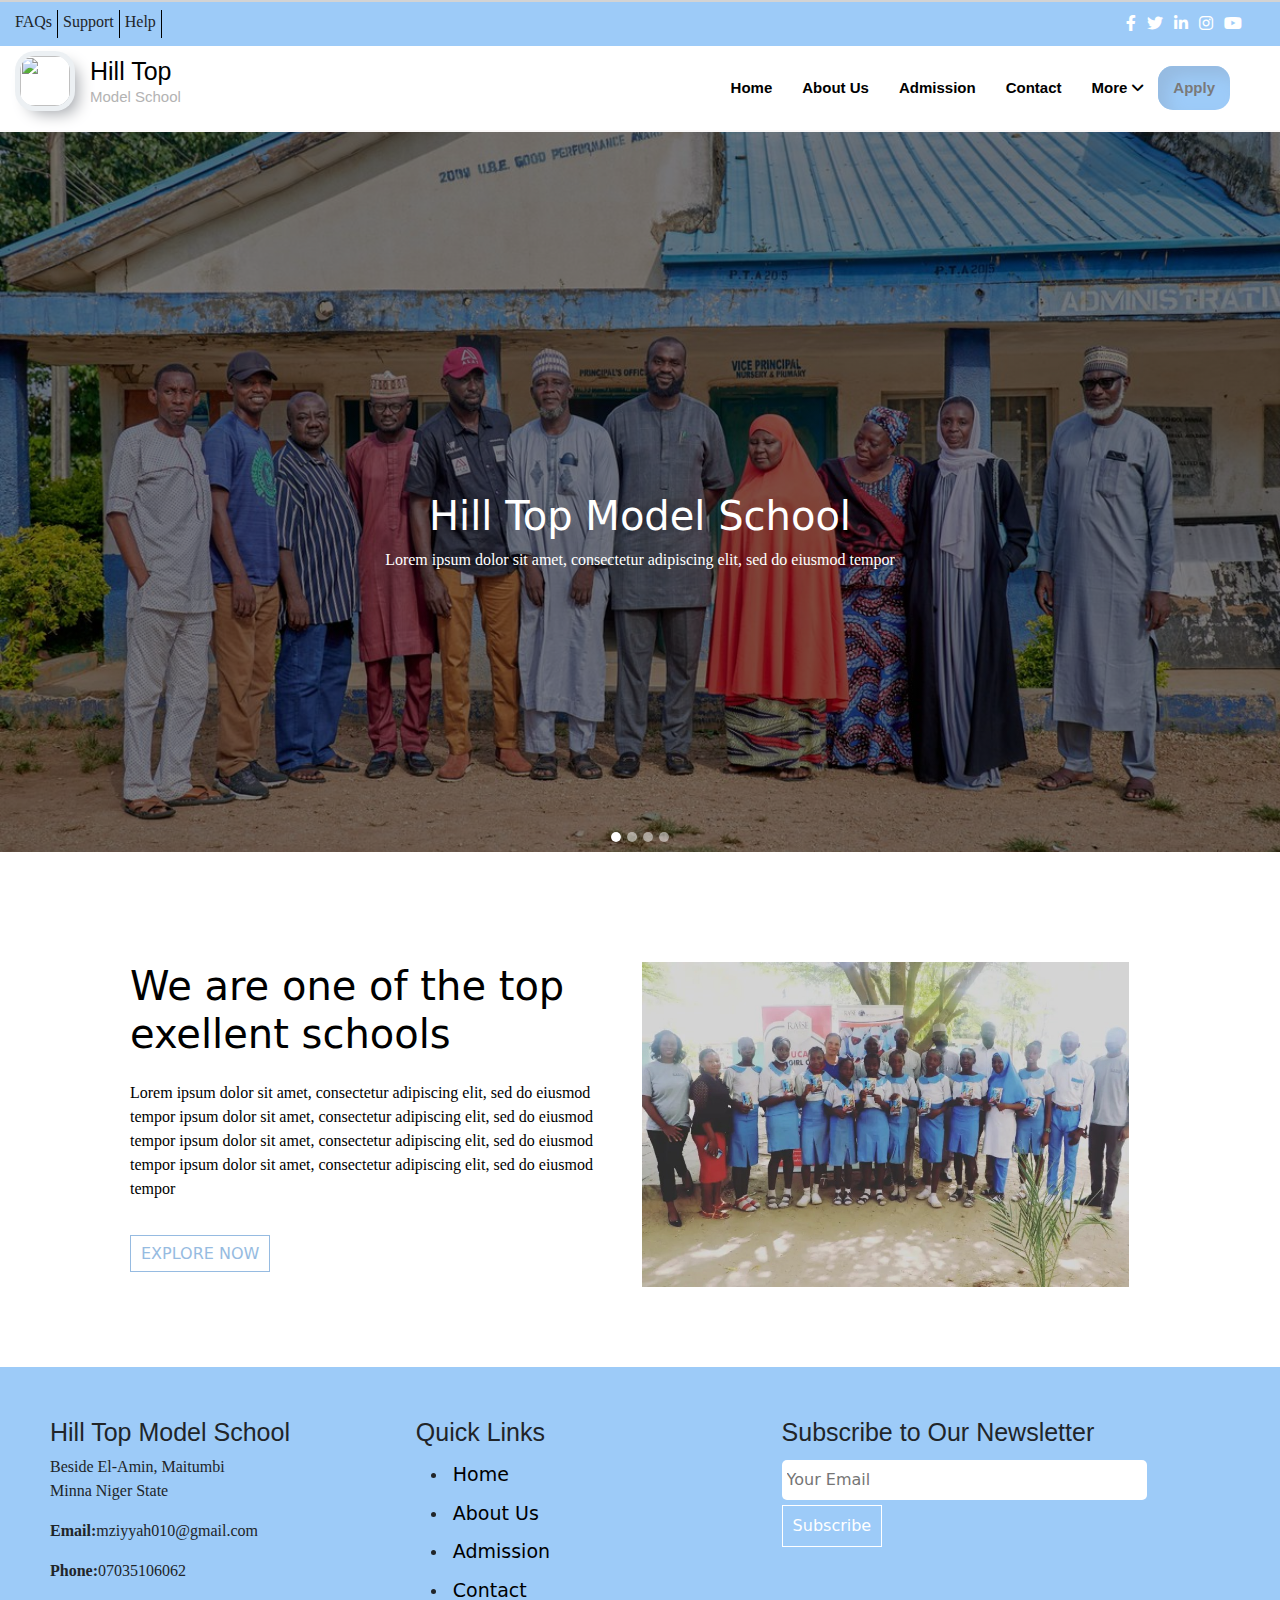
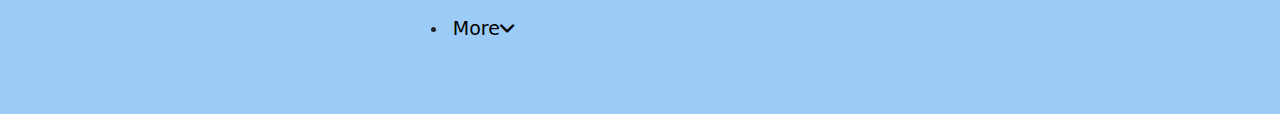
==== commit e51268ae: "updated" ====
--- a/index.html
+++ b/index.html
@@ -22,7 +22,7 @@
                 <i class="fa-brands fa-linkedin-in"></i>
                 <i class="fa-brands fa-instagram"></i>
                 <i class="fa-brands fa-youtube"></i>
-                </div>
+            </div>
         </div>
         <nav id="main-nav-wrap">
             <label><img src="./img/images.jpeg" alt="">
@@ -36,17 +36,17 @@
                     <i class="fa fa-times" onclick ="hideMenu()"></i>          
                 <li class="current"><a href="./index.html">Home</a></li>
                 <li><a href="./about.html">About Us</a></li>
-                <li><a href="#gallery">Admission</a></li>
-                    <li><a href="#contact">Contact</a></li>
+                <li><a href="./Admission.html">Admission</a></li>
+                    <li><a href="./contact.html">Contact</a></li>
                     <div class="dropdown2">
-                        <li><a href="#contact">More<span><i class="fa-solid fa-angle-down"></i></span></a></li>
+                        <li><a href="#">More<span><i class="fa-solid fa-angle-down"></i></span></a></li>
                         <div class="dropdown2-content">
-                        <li><a href="#appointment">Upades</a></li>
-                        <li><a href="#department">Academics</a></li>
-                        <li><a href="#doctors">Results</a></li>
+                        <li><a href="./updates.html">Upades</a></li>
+                        <!-- <li><a href="#department">Academics</a></li> -->
+                        <li><a href="./results.html">Results</a></li>
                         </div>
                         </div>
-                    <button class="register"><a href="./register.html">Register</a></button>
+                    <button class="register"><a href="./apply.html">Apply</a></button>
             </ul>
                 </div>
             <i class="fa fa-bars" onclick ="showMenu()"></i>
@@ -118,17 +118,17 @@
     </div>
     <div class="footer-row">
         <h2>Quick Links</h2>
-        <ul>         
+        <ul>          
         <li class="current"><a href="./index.html">Home</a></li>
         <li><a href="./about.html">About Us</a></li>
-        <li><a href="#gallery">Admission</a></li>
-            <li><a href="#contact">Contact</a></li>
+        <li><a href="./Admission.html">Admission</a></li>
+            <li><a href="./contact.html">Contact</a></li>
             <div class="dropdown2">
-                <li><a href="#contact">More<span><i class="fa-solid fa-angle-down"></i></span></a></li>
+                <li><a href="#">More<span><i class="fa-solid fa-angle-down"></i></span></a></li>
                 <div class="dropdown2-content">
-                <li><a href="#appointment">Upades</a></li>
-                <li><a href="#department">Academics</a></li>
-                <li><a href="#doctors">Results</a></li>
+                <li><a href="./updates.html">Upades</a></li>
+                <!-- <li><a href="#department">Academics</a></li> -->
+                <li><a href="./results.html">Results</a></li>
                 </div>
                 </div>
     </ul>
--- a/css/style.css
+++ b/css/style.css
@@ -173,7 +173,7 @@
   color: black;
   padding: 8px 15px;
 }
-.nav-links button a.active {
+-links button a.active {
   color: black;
 }
 nav .fa {
@@ -425,12 +425,14 @@
 
 .classes-col {
   flex-basis: 32%;
-  background: #9dcbf8;
+  background: transparent;
   border-radius: 10px;
   margin-bottom: 5%;
-  padding: 20px 12px;
+  padding: 20px;
+  text-align: justify;
   box-sizing: border-box;
   transition: 0.5s;
+  box-shadow: 0 0 10px 0px lightgray;
 }
 .classes-col h3 {
   text-align: center;
@@ -438,7 +440,7 @@
   margin: 10px 0;
 }
 .classes-col:hover {
-  box-shadow: 0 0 30px 0px rgba(0, 0, 0, 0.5);
+  box-shadow: 0 0 30px 0px lightgray;
 }
 @media (max-width: 1000px) {
   .classes-row {
@@ -520,3 +522,86 @@
     margin-left: 30px;
   }
 }
+
+.apply {
+  justify-content: center;
+  margin: 30px;
+  padding: 20px;
+  border: 15px double #96bbe1;
+}
+.form-con {
+  display: flex;
+  width: 90%;
+  margin: 50px auto;
+}
+.form-con img {
+  width: 400px;
+}
+.apply input {
+  padding: 5px 2px;
+  margin: 5px;
+  width: 48%;
+  border: 1px solid #96bbe1;
+  outline: none;
+}
+/*------- contact us page ---------*/
+.locaton {
+  width: 80%;
+  margin: auto;
+  padding: 80px 0;
+}
+.locaton iframe {
+  width: 100%;
+}
+.contact-us {
+  width: 80%;
+  margin: auto;
+}
+.contact-us h1 {
+  text-align: center;
+  font-family: Arial, Helvetica, sans-serif;
+  font-weight: 600;
+}
+
+.contact-col {
+  flex-basis: 48%;
+  margin-bottom: 30px;
+}
+.contact-col div {
+  display: flex;
+  align-items: center;
+  margin-bottom: 40px;
+}
+.contact-col div .fa {
+  font-size: 28px;
+  color: #96bbe1;
+  margin: 10px;
+  margin-right: 30px;
+}
+.contact-col div p {
+  padding: 0;
+}
+.contact-col div h5 {
+  font-size: 20px;
+  margin-bottom: 5px;
+  color: #555;
+  font-weight: 400;
+  font-family: Arial, Helvetica, sans-serif;
+}
+.contact-col input,
+.contact-col textarea {
+  width: 100%;
+  padding: 15px;
+  margin-bottom: 17px;
+  outline: none;
+  border: 1px solid #ccc;
+  box-sizing: border-box;
+}
+@media (max-width: 700px) {
+  .contact-col div h5 {
+    font-size: 15px;
+  }
+  .contact-col div .fa {
+    margin-right: 20px;
+  }
+}
